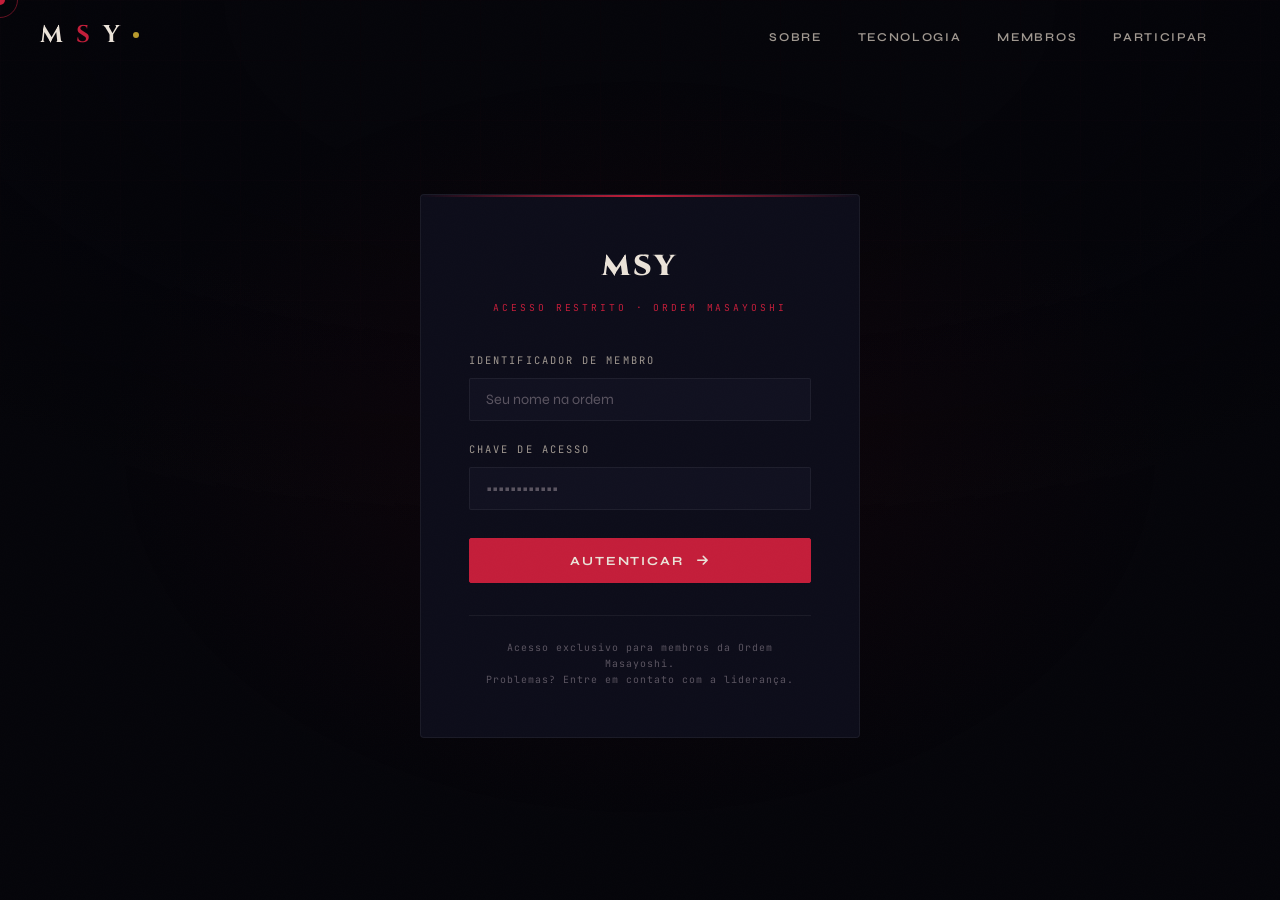
==== pages/acesso.html @ b6f6795e "Add acesso.html for restricted access page" ====
<!DOCTYPE html>
<html lang="pt-br">
<head>
  <meta charset="UTF-8">
  <meta name="viewport" content="width=device-width, initial-scale=1.0">
  <title>Acesso Restrito — MASAYOSHI</title>
  <link rel="shortcut icon" href="imagens/logo.jpg" type="image/x-icon">
  <link rel="stylesheet" href="../style.css">
  <link rel="stylesheet" href="https://cdnjs.cloudflare.com/ajax/libs/font-awesome/6.5.0/css/all.min.css">
</head>
<body>

  <div class="cursor"></div>
  <div class="cursor-ring"></div>

  <nav class="nav scrolled">
    <a href="../index.html" class="nav-logo">
      <span>M</span><span class="logo-accent">S</span><span>Y</span>
      <span class="logo-dot"></span>
    </a>
    <ul class="nav-links">
      <li><a href="sobre.html">Sobre</a></li>
      <li><a href="tecnologia.html">Tecnologia</a></li>
      <li><a href="membros.html">Membros</a></li>
      <li><a href="participar.html">Participar</a></li>
    </ul>
    <button class="nav-burger"><span></span><span></span><span></span></button>
  </nav>

  <div class="nav-mobile">
    <a href="sobre.html">Sobre</a>
    <a href="tecnologia.html">Tecnologia</a>
    <a href="membros.html">Membros</a>
    <a href="participar.html">Participar</a>
    <a href="../index.html" style="color:var(--ember)">← Início</a>
  </div>

  <!-- GRID BACKGROUND -->
  <div style="position:fixed; inset:0; z-index:0; pointer-events:none;">
    <div class="grid-bg" style="opacity:0.4;"></div>
    <div style="position:absolute; inset:0; background: radial-gradient(ellipse 60% 60% at 50% 50%, rgba(139,15,30,0.08) 0%, transparent 70%);"></div>
  </div>

  <!-- LOGIN -->
  <div class="access-wrap" id="accessWrap">
    <div class="login-card" id="loginCard">
      <div class="login-logo">
        <div class="login-logo-text">MSY</div>
        <div class="login-logo-sub">Acesso Restrito · Ordem Masayoshi</div>
      </div>

      <form id="loginForm">
        <div class="field">
          <label for="loginUser">Identificador de Membro</label>
          <input type="text" id="loginUser" placeholder="Seu nome na ordem" autocomplete="off" required>
        </div>
        <div class="field">
          <label for="loginPass">Chave de Acesso</label>
          <input type="password" id="loginPass" placeholder="••••••••••••" required>
        </div>
        <button type="submit" class="login-btn">
          Autenticar <i class="fas fa-arrow-right" style="margin-left:8px;"></i>
        </button>
        <div class="error-msg" id="loginError">
          <i class="fas fa-exclamation-triangle"></i> Credenciais inválidas. Verifique e tente novamente.
        </div>
      </form>

      <div style="margin-top: 32px; padding-top: 24px; border-top: 1px solid var(--border); text-align:center;">
        <p style="font-family:var(--font-mono); font-size:0.62rem; letter-spacing:0.1em; color:var(--mist); line-height:1.65;">
          Acesso exclusivo para membros da Ordem Masayoshi.<br>
          Problemas? Entre em contato com a liderança.
        </p>
      </div>
    </div>
  </div>

  <!-- DASHBOARD (hidden by default) -->
  <div class="dashboard" id="dashboard">

    <!-- PROFILE BAR -->
    <div class="profile-bar">
      <div class="profile-pic" id="profPic"></div>
      <div class="profile-name-role">
        <div class="p-name" id="profName">Membro</div>
        <div class="p-role" id="profRole">Cargo</div>
      </div>
      <button class="logout-btn" id="logoutBtn">
        <i class="fas fa-sign-out-alt"></i> Sair
      </button>
    </div>

    <!-- WELCOME -->
    <div style="margin-bottom: 32px; padding: 28px; background: rgba(196,30,58,0.05); border: 1px solid var(--border-red); border-radius:4px;">
      <div style="font-family:var(--font-mono); font-size:0.65rem; letter-spacing:0.2em; color:var(--ember); margin-bottom:8px; text-transform:uppercase;">
        <span class="dot" style="display:inline-block; width:6px; height:6px; border-radius:50%; background:var(--ember); margin-right:8px; animation: pulse 2s infinite;"></span>
        Sistema Ativo
      </div>
      <p style="font-size:0.9rem; color:var(--ash);">Bem-vindo à área restrita da Ordem Masayoshi. Aqui você encontra as ferramentas, projetos e sistemas internos da MSY.</p>
    </div>

    <!-- TOOLS GRID -->
    <div class="dash-grid">

      <!-- PROJECTS -->
      <div class="dash-card">
        <div class="dash-card-title">Projetos MSY</div>

        <a href="https://t4msy.github.io/Corvus-2.0/" target="_blank" class="proj-link">
          <div class="proj-link-icon">🦅</div>
          <div class="proj-link-info">
            <div class="proj-link-name">Corvus 2.0</div>
            <div class="proj-link-desc">Agente oficial da MSY · Chat + Suporte</div>
          </div>
          <span class="proj-link-arrow"><i class="fas fa-external-link-alt"></i></span>
        </a>

        <a href="https://t4msy.github.io/MSY-ANALYTICS/" target="_blank" class="proj-link">
          <div class="proj-link-icon">📊</div>
          <div class="proj-link-info">
            <div class="proj-link-name">MSY Analytics — Semanal</div>
            <div class="proj-link-desc">Relatório de desempenho semanal</div>
          </div>
          <span class="proj-link-arrow"><i class="fas fa-external-link-alt"></i></span>
        </a>

        <a href="https://t4msy.github.io/MSY-ANALYTICS-MENSAL/" target="_blank" class="proj-link">
          <div class="proj-link-icon">📅</div>
          <div class="proj-link-info">
            <div class="proj-link-name">MSY Analytics — Mensal</div>
            <div class="proj-link-desc">Análise de desempenho mensal</div>
          </div>
          <span class="proj-link-arrow"><i class="fas fa-external-link-alt"></i></span>
        </a>

        <a href="https://t4msy.github.io/Gerador-de-Provas/" target="_blank" class="proj-link">
          <div class="proj-link-icon">📝</div>
          <div class="proj-link-info">
            <div class="proj-link-name">Gerador de Provas IA</div>
            <div class="proj-link-desc">Criação automática de avaliações</div>
          </div>
          <span class="proj-link-arrow"><i class="fas fa-external-link-alt"></i></span>
        </a>
      </div>

      <!-- COMMUNITY -->
      <div class="dash-card">
        <div class="dash-card-title">Comunidade & Links</div>

        <a href="https://discord.gg/c46YvmPt" target="_blank" class="proj-link">
          <div class="proj-link-icon" style="color:#7289DA;"><i class="fab fa-discord"></i></div>
          <div class="proj-link-info">
            <div class="proj-link-name">Discord MSY</div>
            <div class="proj-link-desc">Servidor oficial da Masayoshi</div>
          </div>
          <span class="proj-link-arrow"><i class="fas fa-external-link-alt"></i></span>
        </a>

        <a href="https://www.instagram.com/masayoshi.ofc/" target="_blank" class="proj-link">
          <div class="proj-link-icon" style="color:#E1306C;"><i class="fab fa-instagram"></i></div>
          <div class="proj-link-info">
            <div class="proj-link-name">Instagram @masayoshi.ofc</div>
            <div class="proj-link-desc">Canal oficial de mídia social</div>
          </div>
          <span class="proj-link-arrow"><i class="fas fa-external-link-alt"></i></span>
        </a>

        <a href="https://www.tiktok.com/@masayoshi.msy" target="_blank" class="proj-link">
          <div class="proj-link-icon"><i class="fab fa-tiktok"></i></div>
          <div class="proj-link-info">
            <div class="proj-link-name">TikTok @masayoshi.msy</div>
            <div class="proj-link-desc">Canal de vídeos curtos</div>
          </div>
          <span class="proj-link-arrow"><i class="fas fa-external-link-alt"></i></span>
        </a>

        <a href="membros.html" class="proj-link">
          <div class="proj-link-icon"><i class="fas fa-users"></i></div>
          <div class="proj-link-info">
            <div class="proj-link-name">Membros da Ordem</div>
            <div class="proj-link-desc">Lista pública de membros</div>
          </div>
          <span class="proj-link-arrow"><i class="fas fa-arrow-right"></i></span>
        </a>
      </div>

    </div>

    <!-- STATUS BAR -->
    <div style="margin-top: 24px; padding: 20px 28px; background: var(--surface); border: 1px solid var(--border); border-radius:4px; display:flex; align-items:center; gap:24px; flex-wrap:wrap;">
      <div style="font-family:var(--font-mono); font-size:0.65rem; letter-spacing:0.1em; color:var(--mist);">
        MSY SYSTEM <span style="color:var(--ember); margin-left:8px;">● ONLINE</span>
      </div>
      <div style="font-family:var(--font-mono); font-size:0.65rem; letter-spacing:0.1em; color:var(--mist);">
        CORVUS <span style="color:#50fa7b; margin-left:8px;">● ATIVO</span>
      </div>
      <div style="font-family:var(--font-mono); font-size:0.65rem; letter-spacing:0.1em; color:var(--mist);">
        ANALYTICS <span style="color:#50fa7b; margin-left:8px;">● ATIVO</span>
      </div>
      <div style="font-family:var(--font-mono); font-size:0.65rem; letter-spacing:0.1em; color:var(--mist); margin-left:auto;">
        v2.1.0 · <span id="currentDate"></span>
      </div>
    </div>

  </div>

  <script src="../script.js"></script>
  <script>
    // Set current date in footer
    const d = new Date();
    const el = document.getElementById('currentDate');
    if (el) el.textContent = d.toLocaleDateString('pt-BR');
  </script>
</body>
</html>
---- style.css ----
/* ============================================================
   MSY — MASAYOSHI | Global Stylesheet
   Tech-Noir Order Aesthetic
   ============================================================ */

@import url('https://fonts.googleapis.com/css2?family=Cinzel:wght@400;600;700;900&family=Syne:wght@400;500;600;700;800&family=JetBrains+Mono:wght@300;400;500&display=swap');

/* ─── TOKENS ─────────────────────────────────────────────── */
:root {
  --void:    #05050A;
  --deep:    #090912;
  --surface: #0D0D1A;
  --raised:  #111120;
  --border:  rgba(255,255,255,0.06);
  --border-red: rgba(180,20,35,0.4);

  --blood:   #8B0F1E;
  --ember:   #C41E3A;
  --flame:   #E02040;
  --gold:    #B89A2C;
  --gold-lt: #D4B44A;

  --bone:    #EAE2D8;
  --ash:     #A09890;
  --mist:    #5A5460;
  --ghost:   #2A2830;

  --font-display: 'Cinzel', serif;
  --font-body:    'Syne', sans-serif;
  --font-mono:    'JetBrains Mono', monospace;

  --ease-out: cubic-bezier(0.16, 1, 0.3, 1);
  --ease-in-out: cubic-bezier(0.83, 0, 0.17, 1);

  --nav-h: 72px;
  --max-w: 1200px;
  --section-pad: 120px 24px;
}

/* ─── RESET ───────────────────────────────────────────────── */
*, *::before, *::after { box-sizing: border-box; margin: 0; padding: 0; }

html {
  scroll-behavior: smooth;
  font-size: 16px;
  -webkit-font-smoothing: antialiased;
}

body {
  background-color: var(--void);
  color: var(--bone);
  font-family: var(--font-body);
  line-height: 1.7;
  overflow-x: hidden;
  cursor: none;
}

img { display: block; max-width: 100%; }
a { color: inherit; text-decoration: none; }
ul { list-style: none; }
button { cursor: none; border: none; background: none; font-family: inherit; }

/* ─── CUSTOM CURSOR ──────────────────────────────────────── */
.cursor {
  position: fixed;
  top: 0; left: 0;
  width: 10px; height: 10px;
  background: var(--ember);
  border-radius: 50%;
  pointer-events: none;
  z-index: 9999;
  transform: translate(-50%, -50%);
  transition: width 0.15s, height 0.15s, background 0.15s;
  mix-blend-mode: normal;
}

.cursor-ring {
  position: fixed;
  top: 0; left: 0;
  width: 36px; height: 36px;
  border: 1px solid rgba(196,30,58,0.5);
  border-radius: 50%;
  pointer-events: none;
  z-index: 9998;
  transform: translate(-50%, -50%);
  transition: width 0.3s var(--ease-out), height 0.3s var(--ease-out), border-color 0.3s;
}

body:has(a:hover) .cursor,
body:has(button:hover) .cursor { width: 6px; height: 6px; }
body:has(a:hover) .cursor-ring,
body:has(button:hover) .cursor-ring {
  width: 52px; height: 52px;
  border-color: rgba(196,30,58,0.8);
}

/* ─── NOISE OVERLAY ──────────────────────────────────────── */
body::before {
  content: '';
  position: fixed;
  inset: 0;
  background-image: url("data:image/svg+xml,%3Csvg xmlns='http://www.w3.org/2000/svg' width='200' height='200'%3E%3Cfilter id='n'%3E%3CfeTurbulence type='fractalNoise' baseFrequency='0.9' numOctaves='4' stitchTiles='stitch'/%3E%3C/filter%3E%3Crect width='200' height='200' filter='url(%23n)' opacity='0.03'/%3E%3C/svg%3E");
  pointer-events: none;
  z-index: 9990;
  opacity: 0.4;
}

/* ─── NAV ─────────────────────────────────────────────────── */
.nav {
  position: fixed;
  top: 0; left: 0; right: 0;
  height: var(--nav-h);
  display: flex;
  align-items: center;
  padding: 0 40px;
  z-index: 100;
  transition: background 0.4s, border-color 0.4s;
  border-bottom: 1px solid transparent;
}

.nav.scrolled {
  background: rgba(5,5,10,0.92);
  backdrop-filter: blur(20px);
  border-color: var(--border);
}

.nav-logo {
  font-family: var(--font-display);
  font-size: 1.5rem;
  font-weight: 700;
  letter-spacing: 0.12em;
  color: var(--bone);
  display: flex;
  align-items: center;
  gap: 10px;
}

.nav-logo .logo-accent {
  color: var(--ember);
}

.nav-logo .logo-dot {
  width: 6px; height: 6px;
  background: var(--gold);
  border-radius: 50%;
  display: inline-block;
}

.nav-links {
  display: flex;
  align-items: center;
  gap: 36px;
  margin-left: auto;
  margin-right: 32px;
}

.nav-links a {
  font-family: var(--font-body);
  font-size: 0.75rem;
  font-weight: 600;
  letter-spacing: 0.14em;
  text-transform: uppercase;
  color: var(--ash);
  transition: color 0.2s;
  position: relative;
}

.nav-links a::after {
  content: '';
  position: absolute;
  bottom: -2px; left: 0; right: 0;
  height: 1px;
  background: var(--ember);
  transform: scaleX(0);
  transform-origin: left;
  transition: transform 0.3s var(--ease-out);
}

.nav-links a:hover { color: var(--bone); }
.nav-links a:hover::after { transform: scaleX(1); }
.nav-links a.active { color: var(--bone); }
.nav-links a.active::after { transform: scaleX(1); }

.nav-cta {
  padding: 9px 22px;
  border: 1px solid var(--ember);
  border-radius: 2px;
  font-size: 0.72rem;
  font-weight: 700;
  letter-spacing: 0.16em;
  text-transform: uppercase;
  color: var(--ember);
  transition: background 0.25s, color 0.25s;
}

.nav-cta:hover {
  background: var(--ember);
  color: var(--bone);
}

.nav-burger {
  display: none;
  flex-direction: column;
  gap: 5px;
  padding: 4px;
  margin-left: auto;
}

.nav-burger span {
  display: block;
  width: 24px; height: 1.5px;
  background: var(--bone);
  transition: all 0.3s;
}

.nav-mobile {
  display: none;
  position: fixed;
  inset: 0;
  background: rgba(5,5,10,0.98);
  backdrop-filter: blur(20px);
  z-index: 99;
  flex-direction: column;
  align-items: center;
  justify-content: center;
  gap: 32px;
}

.nav-mobile.open { display: flex; }

.nav-mobile a {
  font-family: var(--font-display);
  font-size: 1.8rem;
  font-weight: 600;
  letter-spacing: 0.08em;
  color: var(--ash);
  text-transform: uppercase;
  transition: color 0.2s;
}

.nav-mobile a:hover { color: var(--ember); }

/* ─── SECTION BASE ───────────────────────────────────────── */
section { padding: var(--section-pad); position: relative; }

.inner {
  max-width: var(--max-w);
  margin: 0 auto;
}

/* ─── EYEBROW / LABEL ────────────────────────────────────── */
.eyebrow {
  display: inline-flex;
  align-items: center;
  gap: 10px;
  font-family: var(--font-mono);
  font-size: 0.7rem;
  letter-spacing: 0.2em;
  text-transform: uppercase;
  color: var(--ember);
  margin-bottom: 20px;
}

.eyebrow::before {
  content: '';
  width: 24px; height: 1px;
  background: var(--ember);
}

/* ─── HEADINGS ────────────────────────────────────────────── */
.display-title {
  font-family: var(--font-display);
  font-weight: 700;
  line-height: 1.08;
  letter-spacing: 0.02em;
}

.section-title {
  font-family: var(--font-display);
  font-size: clamp(2rem, 4vw, 3rem);
  font-weight: 700;
  line-height: 1.15;
  letter-spacing: 0.02em;
  color: var(--bone);
}

.section-sub {
  font-size: 1.05rem;
  color: var(--ash);
  max-width: 560px;
  line-height: 1.75;
  margin-top: 16px;
}

/* ─── DIVIDERS ────────────────────────────────────────────── */
.line-red {
  width: 48px; height: 2px;
  background: var(--ember);
  margin-top: 20px;
}

/* ─── BUTTONS ─────────────────────────────────────────────── */
.btn {
  display: inline-flex;
  align-items: center;
  gap: 10px;
  padding: 14px 32px;
  font-family: var(--font-body);
  font-size: 0.78rem;
  font-weight: 700;
  letter-spacing: 0.16em;
  text-transform: uppercase;
  border-radius: 2px;
  transition: all 0.25s var(--ease-out);
  cursor: none;
}

.btn-primary {
  background: var(--ember);
  color: var(--bone);
  border: 1px solid var(--ember);
}

.btn-primary:hover {
  background: var(--flame);
  border-color: var(--flame);
  transform: translateY(-2px);
  box-shadow: 0 12px 40px rgba(196,30,58,0.35);
}

.btn-outline {
  background: transparent;
  color: var(--bone);
  border: 1px solid var(--border);
}

.btn-outline:hover {
  border-color: var(--bone);
  transform: translateY(-2px);
}

.btn-gold {
  background: transparent;
  color: var(--gold-lt);
  border: 1px solid var(--gold);
}

.btn-gold:hover {
  background: var(--gold);
  color: var(--void);
  transform: translateY(-2px);
}

/* ─── REVEAL ANIMATIONS ──────────────────────────────────── */
[data-reveal] {
  opacity: 0;
  transform: translateY(32px);
  transition: opacity 0.8s var(--ease-out), transform 0.8s var(--ease-out);
}

[data-reveal].revealed {
  opacity: 1;
  transform: translateY(0);
}

[data-reveal-delay="1"] { transition-delay: 0.1s; }
[data-reveal-delay="2"] { transition-delay: 0.2s; }
[data-reveal-delay="3"] { transition-delay: 0.3s; }
[data-reveal-delay="4"] { transition-delay: 0.4s; }
[data-reveal-delay="5"] { transition-delay: 0.5s; }

/* ─── GRID BACKGROUND ─────────────────────────────────────── */
.grid-bg {
  position: absolute;
  inset: 0;
  background-image:
    linear-gradient(rgba(196,30,58,0.04) 1px, transparent 1px),
    linear-gradient(90deg, rgba(196,30,58,0.04) 1px, transparent 1px);
  background-size: 60px 60px;
  pointer-events: none;
}

.grid-bg::after {
  content: '';
  position: absolute;
  inset: 0;
  background: radial-gradient(ellipse 80% 60% at 50% 0%, transparent 40%, var(--void) 100%);
}

/* ─── HERO ────────────────────────────────────────────────── */
.hero {
  min-height: 100vh;
  display: flex;
  align-items: center;
  padding-top: var(--nav-h);
  position: relative;
  overflow: hidden;
}

.hero-canvas {
  position: absolute;
  inset: 0;
  z-index: 0;
}

.hero-glow {
  position: absolute;
  width: 700px; height: 700px;
  background: radial-gradient(circle, rgba(139,15,30,0.18) 0%, transparent 70%);
  top: 50%; left: 50%;
  transform: translate(-50%, -50%);
  pointer-events: none;
  animation: breathe 6s ease-in-out infinite;
}

@keyframes breathe {
  0%, 100% { opacity: 0.6; transform: translate(-50%,-50%) scale(1); }
  50% { opacity: 1; transform: translate(-50%,-50%) scale(1.1); }
}

.hero-inner {
  position: relative;
  z-index: 1;
  max-width: var(--max-w);
  margin: 0 auto;
  padding: 0 40px;
  width: 100%;
}

.hero-tag {
  font-family: var(--font-mono);
  font-size: 0.68rem;
  letter-spacing: 0.3em;
  color: var(--ember);
  text-transform: uppercase;
  margin-bottom: 28px;
  display: flex;
  align-items: center;
  gap: 12px;
  opacity: 0;
  animation: fadeUp 0.8s 0.2s var(--ease-out) forwards;
}

.hero-tag::before {
  content: '';
  width: 32px; height: 1px;
  background: var(--ember);
}

.hero-title {
  font-family: var(--font-display);
  font-size: clamp(3.5rem, 10vw, 9rem);
  font-weight: 900;
  letter-spacing: -0.01em;
  line-height: 0.92;
  color: var(--bone);
  opacity: 0;
  animation: fadeUp 0.9s 0.35s var(--ease-out) forwards;
}

.hero-title .t-red { color: var(--ember); }
.hero-title .t-ghost { color: var(--mist); }

.hero-title .glitch {
  position: relative;
  display: inline-block;
}

.hero-title .glitch::before,
.hero-title .glitch::after {
  content: attr(data-text);
  position: absolute;
  top: 0; left: 0;
  width: 100%; height: 100%;
  opacity: 0;
}

.hero-title .glitch::before {
  color: var(--ember);
  clip-path: polygon(0 20%, 100% 20%, 100% 40%, 0 40%);
  transform: translateX(-3px);
  animation: glitch1 6s infinite;
}

.hero-title .glitch::after {
  color: #00d4ff;
  clip-path: polygon(0 60%, 100% 60%, 100% 80%, 0 80%);
  transform: translateX(3px);
  animation: glitch2 6s infinite;
}

@keyframes glitch1 {
  0%,94%,100% { opacity: 0; }
  95% { opacity: 0.8; transform: translateX(-3px); }
  97% { transform: translateX(2px); }
}

@keyframes glitch2 {
  0%,94%,100% { opacity: 0; }
  96% { opacity: 0.6; transform: translateX(3px); }
  98% { transform: translateX(-1px); }
}

.hero-desc {
  max-width: 480px;
  margin-top: 28px;
  font-size: 1rem;
  color: var(--ash);
  line-height: 1.8;
  opacity: 0;
  animation: fadeUp 0.9s 0.5s var(--ease-out) forwards;
}

.hero-actions {
  display: flex;
  gap: 16px;
  margin-top: 44px;
  flex-wrap: wrap;
  opacity: 0;
  animation: fadeUp 0.9s 0.65s var(--ease-out) forwards;
}

.hero-quote {
  position: absolute;
  right: 40px;
  bottom: 80px;
  max-width: 320px;
  text-align: right;
  opacity: 0;
  animation: fadeIn 1s 1s ease forwards;
}

.hero-quote blockquote {
  font-family: var(--font-display);
  font-size: 0.85rem;
  font-weight: 400;
  color: var(--mist);
  line-height: 1.7;
  letter-spacing: 0.03em;
  font-style: italic;
  border-right: 2px solid var(--ghost);
  padding-right: 16px;
}

.hero-scroll {
  position: absolute;
  bottom: 36px;
  left: 50%;
  transform: translateX(-50%);
  display: flex;
  flex-direction: column;
  align-items: center;
  gap: 10px;
  opacity: 0;
  animation: fadeIn 1s 1.2s ease forwards;
}

.hero-scroll span {
  font-family: var(--font-mono);
  font-size: 0.6rem;
  letter-spacing: 0.25em;
  text-transform: uppercase;
  color: var(--mist);
}

.hero-scroll-line {
  width: 1px; height: 48px;
  background: linear-gradient(to bottom, var(--ember), transparent);
  animation: scrollLine 2s ease-in-out infinite;
}

@keyframes scrollLine {
  0% { transform: scaleY(0); transform-origin: top; }
  50% { transform: scaleY(1); transform-origin: top; }
  50.01% { transform-origin: bottom; }
  100% { transform: scaleY(0); transform-origin: bottom; }
}

@keyframes fadeUp {
  to { opacity: 1; transform: translateY(0); }
  from { opacity: 0; transform: translateY(24px); }
}

@keyframes fadeIn {
  to { opacity: 1; }
}

/* ─── COUNTERS STRIP ─────────────────────────────────────── */
.stats-strip {
  background: var(--surface);
  border-top: 1px solid var(--border);
  border-bottom: 1px solid var(--border);
  padding: 40px 24px;
}

.stats-inner {
  max-width: var(--max-w);
  margin: 0 auto;
  display: grid;
  grid-template-columns: repeat(4, 1fr);
  gap: 0;
}

.stat-item {
  text-align: center;
  padding: 20px;
  border-right: 1px solid var(--border);
}

.stat-item:last-child { border-right: none; }

.stat-num {
  font-family: var(--font-display);
  font-size: 2.6rem;
  font-weight: 700;
  color: var(--bone);
  line-height: 1;
}

.stat-num .s-accent { color: var(--ember); }

.stat-label {
  font-family: var(--font-mono);
  font-size: 0.65rem;
  letter-spacing: 0.2em;
  text-transform: uppercase;
  color: var(--mist);
  margin-top: 8px;
}

/* ─── ABOUT SECTION ──────────────────────────────────────── */
.about-grid {
  display: grid;
  grid-template-columns: 1fr 1fr;
  gap: 80px;
  align-items: center;
  margin-top: 60px;
}

.about-text p {
  color: var(--ash);
  margin-top: 20px;
  font-size: 0.98rem;
  line-height: 1.85;
}

.about-visual {
  position: relative;
}

.about-emblem {
  width: 100%;
  aspect-ratio: 1;
  max-width: 400px;
  margin: 0 auto;
  position: relative;
  display: flex;
  align-items: center;
  justify-content: center;
}

.emblem-ring {
  position: absolute;
  border-radius: 50%;
  border: 1px solid;
  animation: spin linear infinite;
}

.emblem-ring:nth-child(1) {
  inset: 0;
  border-color: rgba(196,30,58,0.2);
  animation-duration: 30s;
}

.emblem-ring:nth-child(2) {
  inset: 15%;
  border-color: rgba(184,154,44,0.15);
  animation-duration: 20s;
  animation-direction: reverse;
}

.emblem-ring:nth-child(3) {
  inset: 30%;
  border-color: rgba(196,30,58,0.1);
  animation-duration: 40s;
}

@keyframes spin {
  to { transform: rotate(360deg); }
}

.emblem-core {
  position: relative;
  z-index: 1;
  text-align: center;
}

.emblem-letter {
  font-family: var(--font-display);
  font-size: 5rem;
  font-weight: 900;
  color: var(--bone);
  line-height: 1;
  text-shadow: 0 0 60px rgba(196,30,58,0.4);
}

.emblem-sub {
  font-family: var(--font-mono);
  font-size: 0.6rem;
  letter-spacing: 0.35em;
  text-transform: uppercase;
  color: var(--gold);
  margin-top: 8px;
}

/* ─── VALUES SECTION ─────────────────────────────────────── */
.values-section {
  background: var(--deep);
  border-top: 1px solid var(--border);
  border-bottom: 1px solid var(--border);
}

.values-header {
  text-align: center;
  margin-bottom: 64px;
}

.values-grid {
  display: grid;
  grid-template-columns: repeat(4, 1fr);
  gap: 1px;
  background: var(--border);
  border: 1px solid var(--border);
}

.value-card {
  background: var(--deep);
  padding: 48px 32px;
  position: relative;
  overflow: hidden;
  transition: background 0.3s;
}

.value-card::before {
  content: '';
  position: absolute;
  bottom: 0; left: 0; right: 0;
  height: 2px;
  background: var(--ember);
  transform: scaleX(0);
  transform-origin: left;
  transition: transform 0.4s var(--ease-out);
}

.value-card:hover { background: var(--raised); }
.value-card:hover::before { transform: scaleX(1); }

.value-num {
  font-family: var(--font-mono);
  font-size: 0.65rem;
  letter-spacing: 0.2em;
  color: var(--ember);
  margin-bottom: 24px;
}

.value-icon {
  font-size: 1.8rem;
  margin-bottom: 20px;
  filter: grayscale(0.2);
}

.value-title {
  font-family: var(--font-display);
  font-size: 1.25rem;
  font-weight: 700;
  letter-spacing: 0.05em;
  color: var(--bone);
  text-transform: uppercase;
  margin-bottom: 14px;
}

.value-desc {
  font-size: 0.88rem;
  color: var(--ash);
  line-height: 1.75;
}

/* ─── PROJECTS SECTION ───────────────────────────────────── */
.projects-header {
  display: flex;
  align-items: flex-end;
  justify-content: space-between;
  margin-bottom: 60px;
  flex-wrap: wrap;
  gap: 20px;
}

.corvus-card {
  background: var(--surface);
  border: 1px solid var(--border-red);
  border-radius: 4px;
  padding: 48px;
  position: relative;
  overflow: hidden;
  margin-bottom: 24px;
  transition: border-color 0.3s, box-shadow 0.3s;
}

.corvus-card:hover {
  border-color: var(--ember);
  box-shadow: 0 0 60px rgba(196,30,58,0.12);
}

.corvus-card::before {
  content: '';
  position: absolute;
  top: -80px; right: -80px;
  width: 300px; height: 300px;
  background: radial-gradient(circle, rgba(139,15,30,0.12) 0%, transparent 70%);
  pointer-events: none;
}

.corvus-badge {
  display: inline-flex;
  align-items: center;
  gap: 8px;
  background: rgba(196,30,58,0.12);
  border: 1px solid var(--border-red);
  border-radius: 2px;
  padding: 6px 14px;
  font-family: var(--font-mono);
  font-size: 0.65rem;
  letter-spacing: 0.2em;
  text-transform: uppercase;
  color: var(--ember);
  margin-bottom: 28px;
}

.corvus-badge .dot {
  width: 6px; height: 6px;
  border-radius: 50%;
  background: var(--ember);
  animation: pulse 2s ease-in-out infinite;
}

@keyframes pulse {
  0%, 100% { opacity: 1; transform: scale(1); }
  50% { opacity: 0.4; transform: scale(0.8); }
}

.corvus-title {
  font-family: var(--font-display);
  font-size: clamp(2rem, 5vw, 3.5rem);
  font-weight: 900;
  color: var(--bone);
  line-height: 1.05;
  margin-bottom: 20px;
}

.corvus-title span { color: var(--ember); }

.corvus-desc {
  max-width: 580px;
  font-size: 0.98rem;
  color: var(--ash);
  line-height: 1.8;
  margin-bottom: 36px;
}

.corvus-features {
  display: flex;
  flex-wrap: wrap;
  gap: 12px;
  margin-bottom: 36px;
}

.feature-tag {
  padding: 7px 16px;
  background: var(--raised);
  border: 1px solid var(--border);
  border-radius: 2px;
  font-family: var(--font-mono);
  font-size: 0.7rem;
  letter-spacing: 0.1em;
  color: var(--ash);
}

.corvus-footer {
  display: flex;
  align-items: center;
  gap: 16px;
  flex-wrap: wrap;
}

.projects-secondary {
  display: grid;
  grid-template-columns: repeat(3, 1fr);
  gap: 1px;
  background: var(--border);
  border: 1px solid var(--border);
}

.proj-card {
  background: var(--surface);
  padding: 32px;
  transition: background 0.3s;
  position: relative;
  overflow: hidden;
}

.proj-card:hover { background: var(--raised); }

.proj-card::after {
  content: attr(data-num);
  position: absolute;
  bottom: -10px; right: 16px;
  font-family: var(--font-display);
  font-size: 4rem;
  font-weight: 900;
  color: rgba(255,255,255,0.03);
  line-height: 1;
  pointer-events: none;
}

.proj-icon {
  font-size: 1.5rem;
  margin-bottom: 16px;
}

.proj-title {
  font-family: var(--font-display);
  font-size: 1rem;
  font-weight: 700;
  color: var(--bone);
  letter-spacing: 0.04em;
  margin-bottom: 10px;
}

.proj-desc {
  font-size: 0.84rem;
  color: var(--ash);
  line-height: 1.7;
}

/* ─── STRUCTURE SECTION ──────────────────────────────────── */
.structure-section {
  background: var(--deep);
  border-top: 1px solid var(--border);
}

.structure-grid {
  display: grid;
  grid-template-columns: 1fr 2fr;
  gap: 80px;
  align-items: start;
  margin-top: 60px;
}

.layer-list {
  display: flex;
  flex-direction: column;
  gap: 0;
  border: 1px solid var(--border);
}

.layer-item {
  padding: 28px 32px;
  border-bottom: 1px solid var(--border);
  cursor: none;
  transition: background 0.3s;
  position: relative;
}

.layer-item:last-child { border-bottom: none; }

.layer-item.active { background: var(--raised); }

.layer-item.active::before {
  content: '';
  position: absolute;
  left: 0; top: 0; bottom: 0;
  width: 3px;
  background: var(--ember);
}

.layer-name {
  font-family: var(--font-display);
  font-size: 1.1rem;
  font-weight: 700;
  color: var(--bone);
  letter-spacing: 0.06em;
  margin-bottom: 6px;
  display: flex;
  align-items: center;
  gap: 10px;
}

.layer-role {
  font-family: var(--font-mono);
  font-size: 0.65rem;
  letter-spacing: 0.15em;
  color: var(--ember);
  text-transform: uppercase;
}

.layer-detail {
  display: none;
  margin-top: 12px;
}

.layer-item.active .layer-detail { display: block; }

.layer-detail p {
  font-size: 0.88rem;
  color: var(--ash);
  line-height: 1.75;
}

.structure-visual {
  position: relative;
}

.structure-diagram {
  width: 100%;
  aspect-ratio: 4/3;
  background: var(--surface);
  border: 1px solid var(--border);
  border-radius: 4px;
  display: flex;
  flex-direction: column;
  align-items: center;
  justify-content: center;
  gap: 0;
  padding: 40px;
  position: relative;
  overflow: hidden;
}

.diagram-layer {
  width: 100%;
  padding: 20px 28px;
  border: 1px solid;
  border-radius: 2px;
  text-align: center;
  position: relative;
  transition: all 0.3s;
}

.diagram-layer:nth-child(1) {
  border-color: var(--ember);
  background: rgba(196,30,58,0.08);
  max-width: 50%;
}

.diagram-layer:nth-child(2) {
  border-color: var(--gold);
  background: rgba(184,154,44,0.06);
  max-width: 70%;
  margin-top: -1px;
}

.diagram-layer:nth-child(3) {
  border-color: rgba(90,84,96,0.6);
  background: rgba(42,40,48,0.4);
  max-width: 90%;
  margin-top: -1px;
}

.diagram-name {
  font-family: var(--font-display);
  font-size: 0.9rem;
  font-weight: 700;
  letter-spacing: 0.1em;
  color: var(--bone);
}

.diagram-sub {
  font-family: var(--font-mono);
  font-size: 0.6rem;
  letter-spacing: 0.2em;
  color: var(--mist);
  margin-top: 4px;
}

/* ─── MEMBERS PREVIEW ────────────────────────────────────── */
.members-header {
  display: flex;
  align-items: flex-end;
  justify-content: space-between;
  margin-bottom: 48px;
  flex-wrap: wrap;
  gap: 16px;
}

.members-grid {
  display: grid;
  grid-template-columns: repeat(5, 1fr);
  gap: 16px;
}

.member-preview {
  background: var(--surface);
  border: 1px solid var(--border);
  border-radius: 4px;
  padding: 24px 16px;
  text-align: center;
  transition: border-color 0.3s, transform 0.3s;
  cursor: none;
}

.member-preview:hover {
  border-color: var(--border-red);
  transform: translateY(-4px);
}

.member-avatar {
  width: 72px; height: 72px;
  border-radius: 50%;
  border: 2px solid var(--border-red);
  margin: 0 auto 14px;
  object-fit: cover;
  background: var(--raised);
  transition: border-color 0.3s;
}

.member-preview:hover .member-avatar { border-color: var(--ember); }

.member-pname {
  font-family: var(--font-display);
  font-size: 0.85rem;
  font-weight: 600;
  color: var(--bone);
  margin-bottom: 6px;
}

.member-prole {
  font-family: var(--font-mono);
  font-size: 0.6rem;
  letter-spacing: 0.12em;
  color: var(--ember);
  text-transform: uppercase;
}

/* ─── CTA SECTION ────────────────────────────────────────── */
.cta-section {
  text-align: center;
  position: relative;
  overflow: hidden;
}

.cta-section::before {
  content: '';
  position: absolute;
  inset: 0;
  background: radial-gradient(ellipse 60% 80% at 50% 50%, rgba(139,15,30,0.12) 0%, transparent 70%);
  pointer-events: none;
}

.cta-inner {
  position: relative;
  z-index: 1;
  max-width: 640px;
  margin: 0 auto;
}

.cta-big {
  font-family: var(--font-display);
  font-size: clamp(2.2rem, 6vw, 4rem);
  font-weight: 900;
  line-height: 1.1;
  color: var(--bone);
  margin-bottom: 24px;
}

.cta-big span { color: var(--ember); }

.cta-actions {
  display: flex;
  gap: 16px;
  justify-content: center;
  margin-top: 36px;
  flex-wrap: wrap;
}

/* ─── FOOTER ─────────────────────────────────────────────── */
footer {
  background: var(--surface);
  border-top: 1px solid var(--border);
  padding: 64px 24px 40px;
}

.footer-inner {
  max-width: var(--max-w);
  margin: 0 auto;
}

.footer-top {
  display: grid;
  grid-template-columns: 2fr repeat(3, 1fr);
  gap: 48px;
  padding-bottom: 48px;
  border-bottom: 1px solid var(--border);
  margin-bottom: 40px;
}

.footer-brand .nav-logo {
  font-size: 1.3rem;
  margin-bottom: 16px;
}

.footer-brand p {
  font-size: 0.85rem;
  color: var(--mist);
  max-width: 240px;
  line-height: 1.75;
}

.footer-col h4 {
  font-family: var(--font-mono);
  font-size: 0.65rem;
  letter-spacing: 0.2em;
  text-transform: uppercase;
  color: var(--ash);
  margin-bottom: 20px;
}

.footer-col a {
  display: block;
  font-size: 0.85rem;
  color: var(--mist);
  margin-bottom: 10px;
  transition: color 0.2s;
}

.footer-col a:hover { color: var(--bone); }

.footer-bottom {
  display: flex;
  align-items: center;
  justify-content: space-between;
  flex-wrap: wrap;
  gap: 16px;
}

.footer-copy {
  font-family: var(--font-mono);
  font-size: 0.65rem;
  letter-spacing: 0.12em;
  color: var(--mist);
}

.footer-social {
  display: flex;
  gap: 16px;
}

.footer-social a {
  width: 36px; height: 36px;
  border: 1px solid var(--border);
  border-radius: 2px;
  display: flex;
  align-items: center;
  justify-content: center;
  color: var(--mist);
  font-size: 0.8rem;
  transition: border-color 0.2s, color 0.2s;
}

.footer-social a:hover {
  border-color: var(--ember);
  color: var(--ember);
}

/* ─── PAGE HERO (inner pages) ────────────────────────────── */
.page-hero {
  padding-top: calc(var(--nav-h) + 80px);
  padding-bottom: 80px;
  padding-left: 40px;
  padding-right: 40px;
  position: relative;
  border-bottom: 1px solid var(--border);
  overflow: hidden;
}

.page-hero .grid-bg { opacity: 0.5; }

.page-hero-inner {
  position: relative;
  z-index: 1;
  max-width: var(--max-w);
  margin: 0 auto;
}

/* ─── TECH / CORVUS PAGE ─────────────────────────────────── */
.terminal-block {
  background: var(--surface);
  border: 1px solid var(--border);
  border-radius: 4px;
  overflow: hidden;
  font-family: var(--font-mono);
  font-size: 0.82rem;
}

.terminal-bar {
  background: var(--raised);
  padding: 10px 16px;
  display: flex;
  align-items: center;
  gap: 8px;
  border-bottom: 1px solid var(--border);
}

.t-dot {
  width: 10px; height: 10px;
  border-radius: 50%;
}

.t-dot.r { background: #ff5f57; }
.t-dot.y { background: #febc2e; }
.t-dot.g { background: #28c840; }

.t-title {
  font-size: 0.68rem;
  letter-spacing: 0.1em;
  color: var(--mist);
  margin-left: 8px;
}

.terminal-body {
  padding: 28px;
  line-height: 2;
  color: var(--ash);
}

.t-line { display: block; }
.t-prompt { color: var(--ember); }
.t-cmd { color: var(--bone); }
.t-comment { color: var(--mist); }
.t-output { color: #6eb3ff; }
.t-success { color: #50fa7b; }
.t-gold { color: var(--gold-lt); }

.t-cursor {
  display: inline-block;
  width: 8px; height: 1.2em;
  background: var(--ember);
  vertical-align: text-bottom;
  animation: blink 1s step-end infinite;
}

@keyframes blink {
  0%, 100% { opacity: 1; }
  50% { opacity: 0; }
}

/* ─── LOGIN / ACCESS PAGE ────────────────────────────────── */
.access-wrap {
  min-height: 100vh;
  display: flex;
  align-items: center;
  justify-content: center;
  padding: calc(var(--nav-h) + 40px) 24px 80px;
  position: relative;
}

.login-card {
  background: var(--surface);
  border: 1px solid var(--border);
  border-radius: 4px;
  padding: 48px;
  width: 100%;
  max-width: 440px;
  position: relative;
  z-index: 1;
}

.login-card::before {
  content: '';
  position: absolute;
  top: 0; left: 0; right: 0;
  height: 2px;
  background: linear-gradient(90deg, transparent, var(--ember), transparent);
}

.login-logo {
  text-align: center;
  margin-bottom: 36px;
}

.login-logo-text {
  font-family: var(--font-display);
  font-size: 1.8rem;
  font-weight: 900;
  letter-spacing: 0.1em;
  color: var(--bone);
}

.login-logo-sub {
  font-family: var(--font-mono);
  font-size: 0.6rem;
  letter-spacing: 0.3em;
  color: var(--ember);
  text-transform: uppercase;
  margin-top: 8px;
}

.field {
  margin-bottom: 20px;
}

.field label {
  display: block;
  font-family: var(--font-mono);
  font-size: 0.65rem;
  letter-spacing: 0.2em;
  text-transform: uppercase;
  color: var(--ash);
  margin-bottom: 8px;
}

.field input {
  width: 100%;
  background: var(--raised);
  border: 1px solid var(--border);
  border-radius: 2px;
  padding: 12px 16px;
  font-family: var(--font-body);
  font-size: 0.9rem;
  color: var(--bone);
  transition: border-color 0.2s, box-shadow 0.2s;
  outline: none;
}

.field input:focus {
  border-color: var(--ember);
  box-shadow: 0 0 0 3px rgba(196,30,58,0.12);
}

.field input::placeholder { color: var(--mist); }

.login-btn {
  width: 100%;
  padding: 14px;
  background: var(--ember);
  border: 1px solid var(--ember);
  border-radius: 2px;
  color: var(--bone);
  font-family: var(--font-body);
  font-size: 0.78rem;
  font-weight: 700;
  letter-spacing: 0.16em;
  text-transform: uppercase;
  transition: all 0.25s;
  margin-top: 8px;
}

.login-btn:hover {
  background: var(--flame);
  transform: translateY(-2px);
  box-shadow: 0 8px 24px rgba(196,30,58,0.3);
}

.error-msg {
  font-family: var(--font-mono);
  font-size: 0.72rem;
  color: #ff6b6b;
  text-align: center;
  margin-top: 12px;
  display: none;
}

/* Dashboard */
.dashboard {
  max-width: var(--max-w);
  margin: 0 auto;
  padding: calc(var(--nav-h) + 48px) 24px 80px;
  display: none;
}

.profile-bar {
  display: flex;
  align-items: center;
  gap: 20px;
  background: var(--surface);
  border: 1px solid var(--border);
  border-radius: 4px;
  padding: 24px 32px;
  margin-bottom: 32px;
  position: relative;
  overflow: hidden;
}

.profile-bar::before {
  content: '';
  position: absolute;
  left: 0; top: 0; bottom: 0;
  width: 3px;
  background: var(--ember);
}

.profile-pic {
  width: 56px; height: 56px;
  border-radius: 50%;
  border: 2px solid var(--ember);
  object-fit: cover;
  background: var(--raised);
  background-size: cover;
  background-position: center;
  flex-shrink: 0;
}

.profile-name-role { flex: 1; }

.p-name {
  font-family: var(--font-display);
  font-size: 1.2rem;
  font-weight: 700;
  color: var(--bone);
  margin-bottom: 4px;
}

.p-role {
  font-family: var(--font-mono);
  font-size: 0.65rem;
  letter-spacing: 0.15em;
  text-transform: uppercase;
  color: var(--ember);
}

.logout-btn {
  font-family: var(--font-mono);
  font-size: 0.65rem;
  letter-spacing: 0.12em;
  color: var(--mist);
  border: 1px solid var(--border);
  border-radius: 2px;
  padding: 8px 16px;
  transition: all 0.2s;
  text-transform: uppercase;
}

.logout-btn:hover { color: var(--bone); border-color: var(--ash); }

.dash-grid {
  display: grid;
  grid-template-columns: repeat(2, 1fr);
  gap: 16px;
}

.dash-card {
  background: var(--surface);
  border: 1px solid var(--border);
  border-radius: 4px;
  padding: 28px;
  transition: border-color 0.3s;
}

.dash-card:hover { border-color: var(--border-red); }

.dash-card-title {
  font-family: var(--font-mono);
  font-size: 0.65rem;
  letter-spacing: 0.2em;
  text-transform: uppercase;
  color: var(--ash);
  margin-bottom: 20px;
  display: flex;
  align-items: center;
  gap: 8px;
}

.dash-card-title::before {
  content: '';
  width: 16px; height: 1px;
  background: var(--ember);
}

.proj-link {
  display: flex;
  align-items: center;
  gap: 14px;
  padding: 14px 0;
  border-bottom: 1px solid var(--border);
  color: var(--ash);
  font-size: 0.88rem;
  transition: color 0.2s;
}

.proj-link:last-child { border-bottom: none; }
.proj-link:hover { color: var(--bone); }

.proj-link-icon {
  width: 32px; height: 32px;
  background: var(--raised);
  border: 1px solid var(--border);
  border-radius: 2px;
  display: flex;
  align-items: center;
  justify-content: center;
  font-size: 0.85rem;
  flex-shrink: 0;
  transition: border-color 0.2s;
}

.proj-link:hover .proj-link-icon { border-color: var(--ember); }

.proj-link-info { flex: 1; }
.proj-link-name {
  font-weight: 600;
  color: var(--bone);
  font-size: 0.88rem;
  margin-bottom: 2px;
}

.proj-link-desc {
  font-family: var(--font-mono);
  font-size: 0.62rem;
  color: var(--mist);
  letter-spacing: 0.05em;
}

.proj-link-arrow { color: var(--mist); font-size: 0.7rem; }

/* ─── MEMBERS PAGE ───────────────────────────────────────── */
.members-full-grid {
  display: grid;
  grid-template-columns: repeat(auto-fill, minmax(220px, 1fr));
  gap: 1px;
  background: var(--border);
  border: 1px solid var(--border);
  margin-top: 60px;
}

.member-card-full {
  background: var(--surface);
  padding: 36px 28px;
  text-align: center;
  transition: background 0.3s;
  cursor: none;
}

.member-card-full:hover { background: var(--raised); }

.member-card-full .member-avatar {
  width: 88px; height: 88px;
  border-radius: 50%;
  border: 2px solid var(--border-red);
  margin: 0 auto 18px;
  object-fit: cover;
  transition: border-color 0.3s;
}

.member-card-full:hover .member-avatar { border-color: var(--ember); }

.member-card-full .member-pname {
  font-family: var(--font-display);
  font-size: 1rem;
  font-weight: 700;
  color: var(--bone);
  margin-bottom: 6px;
}

.member-card-full .member-prole {
  font-family: var(--font-mono);
  font-size: 0.6rem;
  letter-spacing: 0.12em;
  color: var(--ember);
  text-transform: uppercase;
  margin-bottom: 10px;
}

.member-card-full .member-bio {
  font-size: 0.78rem;
  color: var(--mist);
  line-height: 1.65;
}

/* ─── PARTICIPAR PAGE ────────────────────────────────────── */
.join-grid {
  display: grid;
  grid-template-columns: 1fr 1fr;
  gap: 64px;
  align-items: start;
  margin-top: 60px;
}

.join-requirements {
  display: flex;
  flex-direction: column;
  gap: 16px;
}

.req-item {
  display: flex;
  align-items: flex-start;
  gap: 16px;
  padding: 20px;
  background: var(--surface);
  border: 1px solid var(--border);
  border-radius: 4px;
}

.req-num {
  font-family: var(--font-display);
  font-size: 1.5rem;
  font-weight: 900;
  color: var(--ember);
  line-height: 1;
  flex-shrink: 0;
  width: 36px;
}

.req-text h4 {
  font-family: var(--font-body);
  font-size: 0.88rem;
  font-weight: 700;
  color: var(--bone);
  margin-bottom: 6px;
}

.req-text p {
  font-size: 0.82rem;
  color: var(--ash);
  line-height: 1.65;
}

.join-form-wrap {
  background: var(--surface);
  border: 1px solid var(--border);
  border-radius: 4px;
  padding: 40px;
}

.join-form-wrap h3 {
  font-family: var(--font-display);
  font-size: 1.2rem;
  font-weight: 700;
  color: var(--bone);
  margin-bottom: 28px;
}

/* ─── SOBRE PAGE ─────────────────────────────────────────── */
.timeline {
  position: relative;
  padding-left: 40px;
  margin-top: 60px;
}

.timeline::before {
  content: '';
  position: absolute;
  left: 0; top: 0; bottom: 0;
  width: 1px;
  background: var(--border);
}

.timeline-item {
  position: relative;
  padding-bottom: 48px;
}

.timeline-item:last-child { padding-bottom: 0; }

.timeline-item::before {
  content: '';
  position: absolute;
  left: -44px; top: 4px;
  width: 10px; height: 10px;
  border-radius: 50%;
  border: 2px solid var(--ember);
  background: var(--void);
}

.t-year {
  font-family: var(--font-mono);
  font-size: 0.65rem;
  letter-spacing: 0.2em;
  color: var(--ember);
  margin-bottom: 10px;
}

.t-event-title {
  font-family: var(--font-display);
  font-size: 1.15rem;
  font-weight: 700;
  color: var(--bone);
  margin-bottom: 10px;
}

.t-event-desc {
  font-size: 0.88rem;
  color: var(--ash);
  line-height: 1.75;
  max-width: 560px;
}

/* ─── RESPONSIVE ─────────────────────────────────────────── */
@media (max-width: 1024px) {
  .stats-inner { grid-template-columns: repeat(2, 1fr); }
  .stat-item:nth-child(2) { border-right: none; }
  .values-grid { grid-template-columns: repeat(2, 1fr); }
  .footer-top { grid-template-columns: 1fr 1fr; gap: 32px; }
  .members-grid { grid-template-columns: repeat(3, 1fr); }
  .projects-secondary { grid-template-columns: 1fr 1fr; }
  .about-grid { grid-template-columns: 1fr; gap: 40px; }
  .about-visual { display: none; }
  .structure-grid { grid-template-columns: 1fr; gap: 40px; }
  .join-grid { grid-template-columns: 1fr; }
}

@media (max-width: 768px) {
  :root { --section-pad: 80px 24px; }

  .nav-links, .nav-cta { display: none; }
  .nav-burger { display: flex; }
  .nav { padding: 0 24px; }

  .hero-inner { padding: 0 24px; }
  .hero-quote { display: none; }

  .stats-inner { grid-template-columns: repeat(2, 1fr); }

  .values-grid { grid-template-columns: 1fr; }

  .members-grid { grid-template-columns: repeat(2, 1fr); }
  .members-full-grid { grid-template-columns: repeat(2, 1fr); }

  .projects-secondary { grid-template-columns: 1fr; }

  .corvus-card { padding: 28px; }

  .footer-top { grid-template-columns: 1fr; }

  .dash-grid { grid-template-columns: 1fr; }

  .hero-title { font-size: clamp(3rem, 14vw, 5rem); }

  .page-hero { padding-left: 24px; padding-right: 24px; }

  .login-card { padding: 32px 24px; }
}

@media (max-width: 480px) {
  .members-grid { grid-template-columns: 1fr 1fr; }
  .stat-item { padding: 16px; }
  .stat-num { font-size: 2rem; }
}
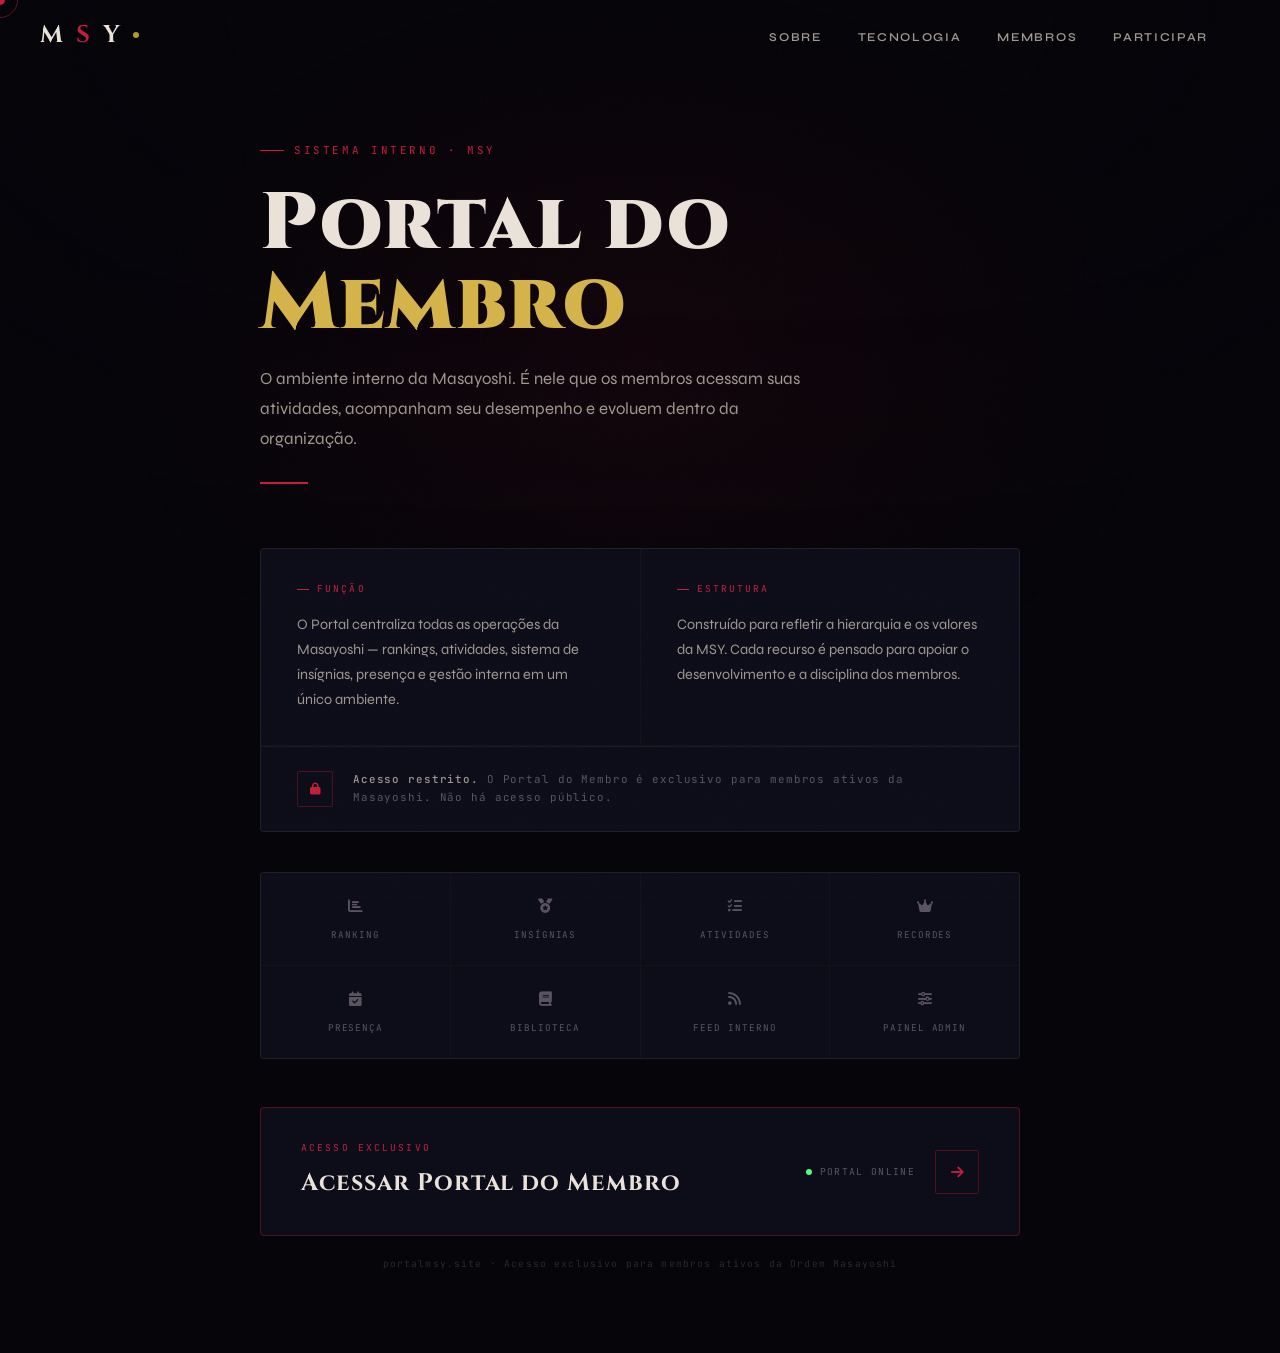
==== commit 9aee48f7: "Add files via upload" ====
--- a/pages/acesso.html
+++ b/pages/acesso.html
@@ -3,10 +3,333 @@
 <head>
   <meta charset="UTF-8">
   <meta name="viewport" content="width=device-width, initial-scale=1.0">
-  <title>Acesso Restrito — MASAYOSHI</title>
+  <title>Portal do Membro — MASAYOSHI</title>
   <link rel="shortcut icon" href="imagens/logo.jpg" type="image/x-icon">
   <link rel="stylesheet" href="../style.css">
   <link rel="stylesheet" href="https://cdnjs.cloudflare.com/ajax/libs/font-awesome/6.5.0/css/all.min.css">
+  <style>
+    .portal-wrap {
+      min-height: 100vh;
+      display: flex;
+      align-items: center;
+      justify-content: center;
+      padding: calc(var(--nav-h) + 60px) 24px 80px;
+      position: relative;
+      z-index: 1;
+    }
+
+    .portal-inner {
+      width: 100%;
+      max-width: 760px;
+    }
+
+    .portal-header { margin-bottom: 64px; }
+
+    .portal-eyebrow {
+      display: inline-flex;
+      align-items: center;
+      gap: 10px;
+      font-family: var(--font-mono);
+      font-size: 0.68rem;
+      letter-spacing: 0.24em;
+      text-transform: uppercase;
+      color: var(--ember);
+      margin-bottom: 24px;
+      opacity: 0;
+      animation: fadeUp 0.8s 0.1s var(--ease-out) forwards;
+    }
+
+    .portal-eyebrow::before {
+      content: '';
+      width: 24px;
+      height: 1px;
+      background: var(--ember);
+    }
+
+    .portal-title {
+      font-family: var(--font-display);
+      font-size: clamp(2.8rem, 7vw, 5rem);
+      font-weight: 900;
+      letter-spacing: 0.02em;
+      line-height: 1.0;
+      color: var(--bone);
+      margin-bottom: 20px;
+      opacity: 0;
+      animation: fadeUp 0.9s 0.2s var(--ease-out) forwards;
+    }
+
+    .portal-title .t-gold { color: var(--gold-lt); }
+
+    .portal-subtitle {
+      font-size: 1.05rem;
+      color: var(--ash);
+      line-height: 1.8;
+      max-width: 560px;
+      opacity: 0;
+      animation: fadeUp 0.9s 0.3s var(--ease-out) forwards;
+    }
+
+    .portal-line {
+      width: 48px;
+      height: 2px;
+      background: var(--ember);
+      margin-top: 28px;
+      opacity: 0;
+      animation: fadeUp 0.9s 0.35s var(--ease-out) forwards;
+    }
+
+    .portal-blocks {
+      display: grid;
+      grid-template-columns: 1fr 1fr;
+      gap: 1px;
+      background: var(--border);
+      border: 1px solid var(--border);
+      border-radius: 4px;
+      margin-bottom: 40px;
+      overflow: hidden;
+      opacity: 0;
+      animation: fadeUp 0.9s 0.45s var(--ease-out) forwards;
+    }
+
+    .portal-block {
+      background: var(--surface);
+      padding: 32px 36px;
+      transition: background 0.3s;
+    }
+
+    .portal-block:hover { background: var(--raised); }
+
+    .portal-block-label {
+      font-family: var(--font-mono);
+      font-size: 0.6rem;
+      letter-spacing: 0.22em;
+      text-transform: uppercase;
+      color: var(--ember);
+      margin-bottom: 14px;
+      display: flex;
+      align-items: center;
+      gap: 8px;
+    }
+
+    .portal-block-label::before {
+      content: '';
+      width: 12px;
+      height: 1px;
+      background: var(--ember);
+    }
+
+    .portal-block p {
+      font-size: 0.9rem;
+      color: var(--ash);
+      line-height: 1.75;
+    }
+
+    .portal-block-restrict {
+      grid-column: 1 / -1;
+      border-top: 1px solid var(--border);
+      display: flex;
+      align-items: center;
+      gap: 20px;
+      padding: 24px 36px;
+      background: var(--surface);
+    }
+
+    .restrict-icon {
+      width: 36px;
+      height: 36px;
+      border: 1px solid var(--border-red);
+      border-radius: 2px;
+      display: flex;
+      align-items: center;
+      justify-content: center;
+      color: var(--ember);
+      font-size: 0.75rem;
+      flex-shrink: 0;
+    }
+
+    .portal-block-restrict p {
+      font-family: var(--font-mono);
+      font-size: 0.68rem;
+      letter-spacing: 0.08em;
+      color: var(--mist);
+      line-height: 1.6;
+    }
+
+    .portal-block-restrict p strong {
+      color: var(--ash);
+      font-weight: 500;
+    }
+
+    .portal-features {
+      display: grid;
+      grid-template-columns: repeat(4, 1fr);
+      gap: 1px;
+      background: var(--border);
+      border: 1px solid var(--border);
+      border-radius: 4px;
+      margin-bottom: 48px;
+      overflow: hidden;
+      opacity: 0;
+      animation: fadeUp 0.9s 0.55s var(--ease-out) forwards;
+    }
+
+    .portal-feat {
+      background: var(--surface);
+      padding: 22px 20px;
+      text-align: center;
+      transition: background 0.3s;
+    }
+
+    .portal-feat:hover { background: var(--raised); }
+
+    .portal-feat-icon {
+      font-size: 0.9rem;
+      color: var(--mist);
+      margin-bottom: 10px;
+    }
+
+    .portal-feat-name {
+      font-family: var(--font-mono);
+      font-size: 0.58rem;
+      letter-spacing: 0.1em;
+      text-transform: uppercase;
+      color: var(--mist);
+      line-height: 1.5;
+    }
+
+    .portal-cta-wrap {
+      opacity: 0;
+      animation: fadeUp 0.9s 0.65s var(--ease-out) forwards;
+    }
+
+    .portal-cta {
+      display: flex;
+      align-items: center;
+      justify-content: space-between;
+      gap: 24px;
+      padding: 32px 40px;
+      background: var(--surface);
+      border: 1px solid var(--border-red);
+      border-radius: 4px;
+      text-decoration: none;
+      position: relative;
+      overflow: hidden;
+      transition: border-color 0.3s, background 0.3s;
+      cursor: none;
+    }
+
+    .portal-cta::before {
+      content: '';
+      position: absolute;
+      inset: 0;
+      background: radial-gradient(ellipse 80% 100% at 50% 50%, rgba(180, 20, 35, 0.06) 0%, transparent 70%);
+      pointer-events: none;
+      transition: opacity 0.4s;
+      opacity: 0;
+    }
+
+    .portal-cta:hover { border-color: var(--ember); background: var(--raised); }
+    .portal-cta:hover::before { opacity: 1; }
+    .portal-cta:hover .cta-glow { opacity: 1; }
+    .portal-cta:hover .cta-arrow {
+      transform: translateX(6px);
+      border-color: var(--ember);
+      background: rgba(196, 30, 58, 0.1);
+    }
+
+    .cta-glow {
+      position: absolute;
+      inset: 0;
+      box-shadow: inset 0 0 60px rgba(196, 30, 58, 0.08);
+      pointer-events: none;
+      opacity: 0;
+      transition: opacity 0.4s;
+    }
+
+    .cta-left {
+      display: flex;
+      flex-direction: column;
+      gap: 6px;
+    }
+
+    .cta-label {
+      font-family: var(--font-mono);
+      font-size: 0.6rem;
+      letter-spacing: 0.22em;
+      text-transform: uppercase;
+      color: var(--ember);
+    }
+
+    .cta-text {
+      font-family: var(--font-display);
+      font-size: 1.5rem;
+      font-weight: 700;
+      letter-spacing: 0.04em;
+      color: var(--bone);
+    }
+
+    .cta-right {
+      display: flex;
+      align-items: center;
+      gap: 20px;
+      flex-shrink: 0;
+    }
+
+    .cta-status {
+      display: flex;
+      align-items: center;
+      gap: 8px;
+      font-family: var(--font-mono);
+      font-size: 0.6rem;
+      letter-spacing: 0.14em;
+      text-transform: uppercase;
+      color: var(--mist);
+    }
+
+    .cta-dot {
+      width: 6px;
+      height: 6px;
+      border-radius: 50%;
+      background: #50fa7b;
+      animation: dot-pulse 2s infinite;
+    }
+
+    @keyframes dot-pulse {
+      0%, 100% { opacity: 1; }
+      50% { opacity: 0.3; }
+    }
+
+    .cta-arrow {
+      width: 44px;
+      height: 44px;
+      border: 1px solid var(--border-red);
+      border-radius: 2px;
+      display: flex;
+      align-items: center;
+      justify-content: center;
+      color: var(--ember);
+      font-size: 0.9rem;
+      transition: transform 0.3s var(--ease-out), border-color 0.3s, background 0.3s;
+    }
+
+    .portal-note {
+      margin-top: 20px;
+      text-align: center;
+      font-family: var(--font-mono);
+      font-size: 0.6rem;
+      letter-spacing: 0.12em;
+      color: var(--ghost);
+      opacity: 0;
+      animation: fadeUp 0.9s 0.75s var(--ease-out) forwards;
+    }
+
+    @media (max-width: 640px) {
+      .portal-blocks { grid-template-columns: 1fr; }
+      .portal-features { grid-template-columns: repeat(2, 1fr); }
+      .portal-cta { flex-direction: column; align-items: flex-start; gap: 24px; padding: 28px 24px; }
+      .portal-title { font-size: clamp(2.2rem, 12vw, 3.5rem); }
+    }
+  </style>
 </head>
 <body>
 
@@ -38,178 +361,97 @@
   <!-- GRID BACKGROUND -->
   <div style="position:fixed; inset:0; z-index:0; pointer-events:none;">
     <div class="grid-bg" style="opacity:0.4;"></div>
-    <div style="position:absolute; inset:0; background: radial-gradient(ellipse 60% 60% at 50% 50%, rgba(139,15,30,0.08) 0%, transparent 70%);"></div>
+    <div style="position:absolute; inset:0; background: radial-gradient(ellipse 60% 60% at 50% 40%, rgba(139,15,30,0.1) 0%, transparent 70%);"></div>
   </div>
 
-  <!-- LOGIN -->
-  <div class="access-wrap" id="accessWrap">
-    <div class="login-card" id="loginCard">
-      <div class="login-logo">
-        <div class="login-logo-text">MSY</div>
-        <div class="login-logo-sub">Acesso Restrito · Ordem Masayoshi</div>
+  <!-- PORTAL PAGE -->
+  <div class="portal-wrap">
+    <div class="portal-inner">
+
+      <!-- HEADER -->
+      <div class="portal-header">
+        <div class="portal-eyebrow">Sistema Interno · MSY</div>
+        <h1 class="portal-title">Portal do<br><span class="t-gold">Membro</span></h1>
+        <p class="portal-subtitle">O ambiente interno da Masayoshi. É nele que os membros acessam suas atividades, acompanham seu desempenho e evoluem dentro da organização.</p>
+        <div class="portal-line"></div>
       </div>
 
-      <form id="loginForm">
-        <div class="field">
-          <label for="loginUser">Identificador de Membro</label>
-          <input type="text" id="loginUser" placeholder="Seu nome na ordem" autocomplete="off" required>
-        </div>
-        <div class="field">
-          <label for="loginPass">Chave de Acesso</label>
-          <input type="password" id="loginPass" placeholder="••••••••••••" required>
-        </div>
-        <button type="submit" class="login-btn">
-          Autenticar <i class="fas fa-arrow-right" style="margin-left:8px;"></i>
-        </button>
-        <div class="error-msg" id="loginError">
-          <i class="fas fa-exclamation-triangle"></i> Credenciais inválidas. Verifique e tente novamente.
-        </div>
-      </form>
-
-      <div style="margin-top: 32px; padding-top: 24px; border-top: 1px solid var(--border); text-align:center;">
-        <p style="font-family:var(--font-mono); font-size:0.62rem; letter-spacing:0.1em; color:var(--mist); line-height:1.65;">
-          Acesso exclusivo para membros da Ordem Masayoshi.<br>
-          Problemas? Entre em contato com a liderança.
-        </p>
+      <!-- INFO BLOCKS -->
+      <div class="portal-blocks">
+        <div class="portal-block">
+          <div class="portal-block-label">Função</div>
+          <p>O Portal centraliza todas as operações da Masayoshi — rankings, atividades, sistema de insígnias, presença e gestão interna em um único ambiente.</p>
+        </div>
+        <div class="portal-block">
+          <div class="portal-block-label">Estrutura</div>
+          <p>Construído para refletir a hierarquia e os valores da MSY. Cada recurso é pensado para apoiar o desenvolvimento e a disciplina dos membros.</p>
+        </div>
+        <div class="portal-block-restrict">
+          <div class="restrict-icon"><i class="fas fa-lock"></i></div>
+          <p><strong>Acesso restrito.</strong> O Portal do Membro é exclusivo para membros ativos da Masayoshi. Não há acesso público.</p>
+        </div>
       </div>
+
+      <!-- FEATURES -->
+      <div class="portal-features">
+        <div class="portal-feat">
+          <div class="portal-feat-icon"><i class="fas fa-chart-bar"></i></div>
+          <div class="portal-feat-name">Ranking</div>
+        </div>
+        <div class="portal-feat">
+          <div class="portal-feat-icon"><i class="fas fa-medal"></i></div>
+          <div class="portal-feat-name">Insígnias</div>
+        </div>
+        <div class="portal-feat">
+          <div class="portal-feat-icon"><i class="fas fa-tasks"></i></div>
+          <div class="portal-feat-name">Atividades</div>
+        </div>
+        <div class="portal-feat">
+          <div class="portal-feat-icon"><i class="fas fa-crown"></i></div>
+          <div class="portal-feat-name">Recordes</div>
+        </div>
+        <div class="portal-feat">
+          <div class="portal-feat-icon"><i class="fas fa-calendar-check"></i></div>
+          <div class="portal-feat-name">Presença</div>
+        </div>
+        <div class="portal-feat">
+          <div class="portal-feat-icon"><i class="fas fa-book"></i></div>
+          <div class="portal-feat-name">Biblioteca</div>
+        </div>
+        <div class="portal-feat">
+          <div class="portal-feat-icon"><i class="fas fa-rss"></i></div>
+          <div class="portal-feat-name">Feed Interno</div>
+        </div>
+        <div class="portal-feat">
+          <div class="portal-feat-icon"><i class="fas fa-sliders-h"></i></div>
+          <div class="portal-feat-name">Painel Admin</div>
+        </div>
+      </div>
+
+      <!-- CTA -->
+      <div class="portal-cta-wrap">
+        <a href="https://portalmsy.site/login.html" target="_blank" class="portal-cta">
+          <div class="cta-glow"></div>
+          <div class="cta-left">
+            <span class="cta-label">Acesso Exclusivo</span>
+            <span class="cta-text">Acessar Portal do Membro</span>
+          </div>
+          <div class="cta-right">
+            <div class="cta-status">
+              <span class="cta-dot"></span>
+              Portal Online
+            </div>
+            <div class="cta-arrow">
+              <i class="fas fa-arrow-right"></i>
+            </div>
+          </div>
+        </a>
+        <p class="portal-note">portalmsy.site · Acesso exclusivo para membros ativos da Ordem Masayoshi</p>
+      </div>
+
     </div>
   </div>
 
-  <!-- DASHBOARD (hidden by default) -->
-  <div class="dashboard" id="dashboard">
-
-    <!-- PROFILE BAR -->
-    <div class="profile-bar">
-      <div class="profile-pic" id="profPic"></div>
-      <div class="profile-name-role">
-        <div class="p-name" id="profName">Membro</div>
-        <div class="p-role" id="profRole">Cargo</div>
-      </div>
-      <button class="logout-btn" id="logoutBtn">
-        <i class="fas fa-sign-out-alt"></i> Sair
-      </button>
-    </div>
-
-    <!-- WELCOME -->
-    <div style="margin-bottom: 32px; padding: 28px; background: rgba(196,30,58,0.05); border: 1px solid var(--border-red); border-radius:4px;">
-      <div style="font-family:var(--font-mono); font-size:0.65rem; letter-spacing:0.2em; color:var(--ember); margin-bottom:8px; text-transform:uppercase;">
-        <span class="dot" style="display:inline-block; width:6px; height:6px; border-radius:50%; background:var(--ember); margin-right:8px; animation: pulse 2s infinite;"></span>
-        Sistema Ativo
-      </div>
-      <p style="font-size:0.9rem; color:var(--ash);">Bem-vindo à área restrita da Ordem Masayoshi. Aqui você encontra as ferramentas, projetos e sistemas internos da MSY.</p>
-    </div>
-
-    <!-- TOOLS GRID -->
-    <div class="dash-grid">
-
-      <!-- PROJECTS -->
-      <div class="dash-card">
-        <div class="dash-card-title">Projetos MSY</div>
-
-        <a href="https://t4msy.github.io/Corvus-2.0/" target="_blank" class="proj-link">
-          <div class="proj-link-icon">🦅</div>
-          <div class="proj-link-info">
-            <div class="proj-link-name">Corvus 2.0</div>
-            <div class="proj-link-desc">Agente oficial da MSY · Chat + Suporte</div>
-          </div>
-          <span class="proj-link-arrow"><i class="fas fa-external-link-alt"></i></span>
-        </a>
-
-        <a href="https://t4msy.github.io/MSY-ANALYTICS/" target="_blank" class="proj-link">
-          <div class="proj-link-icon">📊</div>
-          <div class="proj-link-info">
-            <div class="proj-link-name">MSY Analytics — Semanal</div>
-            <div class="proj-link-desc">Relatório de desempenho semanal</div>
-          </div>
-          <span class="proj-link-arrow"><i class="fas fa-external-link-alt"></i></span>
-        </a>
-
-        <a href="https://t4msy.github.io/MSY-ANALYTICS-MENSAL/" target="_blank" class="proj-link">
-          <div class="proj-link-icon">📅</div>
-          <div class="proj-link-info">
-            <div class="proj-link-name">MSY Analytics — Mensal</div>
-            <div class="proj-link-desc">Análise de desempenho mensal</div>
-          </div>
-          <span class="proj-link-arrow"><i class="fas fa-external-link-alt"></i></span>
-        </a>
-
-        <a href="https://t4msy.github.io/Gerador-de-Provas/" target="_blank" class="proj-link">
-          <div class="proj-link-icon">📝</div>
-          <div class="proj-link-info">
-            <div class="proj-link-name">Gerador de Provas IA</div>
-            <div class="proj-link-desc">Criação automática de avaliações</div>
-          </div>
-          <span class="proj-link-arrow"><i class="fas fa-external-link-alt"></i></span>
-        </a>
-      </div>
-
-      <!-- COMMUNITY -->
-      <div class="dash-card">
-        <div class="dash-card-title">Comunidade & Links</div>
-
-        <a href="https://discord.gg/c46YvmPt" target="_blank" class="proj-link">
-          <div class="proj-link-icon" style="color:#7289DA;"><i class="fab fa-discord"></i></div>
-          <div class="proj-link-info">
-            <div class="proj-link-name">Discord MSY</div>
-            <div class="proj-link-desc">Servidor oficial da Masayoshi</div>
-          </div>
-          <span class="proj-link-arrow"><i class="fas fa-external-link-alt"></i></span>
-        </a>
-
-        <a href="https://www.instagram.com/masayoshi.ofc/" target="_blank" class="proj-link">
-          <div class="proj-link-icon" style="color:#E1306C;"><i class="fab fa-instagram"></i></div>
-          <div class="proj-link-info">
-            <div class="proj-link-name">Instagram @masayoshi.ofc</div>
-            <div class="proj-link-desc">Canal oficial de mídia social</div>
-          </div>
-          <span class="proj-link-arrow"><i class="fas fa-external-link-alt"></i></span>
-        </a>
-
-        <a href="https://www.tiktok.com/@masayoshi.msy" target="_blank" class="proj-link">
-          <div class="proj-link-icon"><i class="fab fa-tiktok"></i></div>
-          <div class="proj-link-info">
-            <div class="proj-link-name">TikTok @masayoshi.msy</div>
-            <div class="proj-link-desc">Canal de vídeos curtos</div>
-          </div>
-          <span class="proj-link-arrow"><i class="fas fa-external-link-alt"></i></span>
-        </a>
-
-        <a href="membros.html" class="proj-link">
-          <div class="proj-link-icon"><i class="fas fa-users"></i></div>
-          <div class="proj-link-info">
-            <div class="proj-link-name">Membros da Ordem</div>
-            <div class="proj-link-desc">Lista pública de membros</div>
-          </div>
-          <span class="proj-link-arrow"><i class="fas fa-arrow-right"></i></span>
-        </a>
-      </div>
-
-    </div>
-
-    <!-- STATUS BAR -->
-    <div style="margin-top: 24px; padding: 20px 28px; background: var(--surface); border: 1px solid var(--border); border-radius:4px; display:flex; align-items:center; gap:24px; flex-wrap:wrap;">
-      <div style="font-family:var(--font-mono); font-size:0.65rem; letter-spacing:0.1em; color:var(--mist);">
-        MSY SYSTEM <span style="color:var(--ember); margin-left:8px;">● ONLINE</span>
-      </div>
-      <div style="font-family:var(--font-mono); font-size:0.65rem; letter-spacing:0.1em; color:var(--mist);">
-        CORVUS <span style="color:#50fa7b; margin-left:8px;">● ATIVO</span>
-      </div>
-      <div style="font-family:var(--font-mono); font-size:0.65rem; letter-spacing:0.1em; color:var(--mist);">
-        ANALYTICS <span style="color:#50fa7b; margin-left:8px;">● ATIVO</span>
-      </div>
-      <div style="font-family:var(--font-mono); font-size:0.65rem; letter-spacing:0.1em; color:var(--mist); margin-left:auto;">
-        v2.1.0 · <span id="currentDate"></span>
-      </div>
-    </div>
-
-  </div>
-
   <script src="../script.js"></script>
-  <script>
-    // Set current date in footer
-    const d = new Date();
-    const el = document.getElementById('currentDate');
-    if (el) el.textContent = d.toLocaleDateString('pt-BR');
-  </script>
 </body>
 </html>
